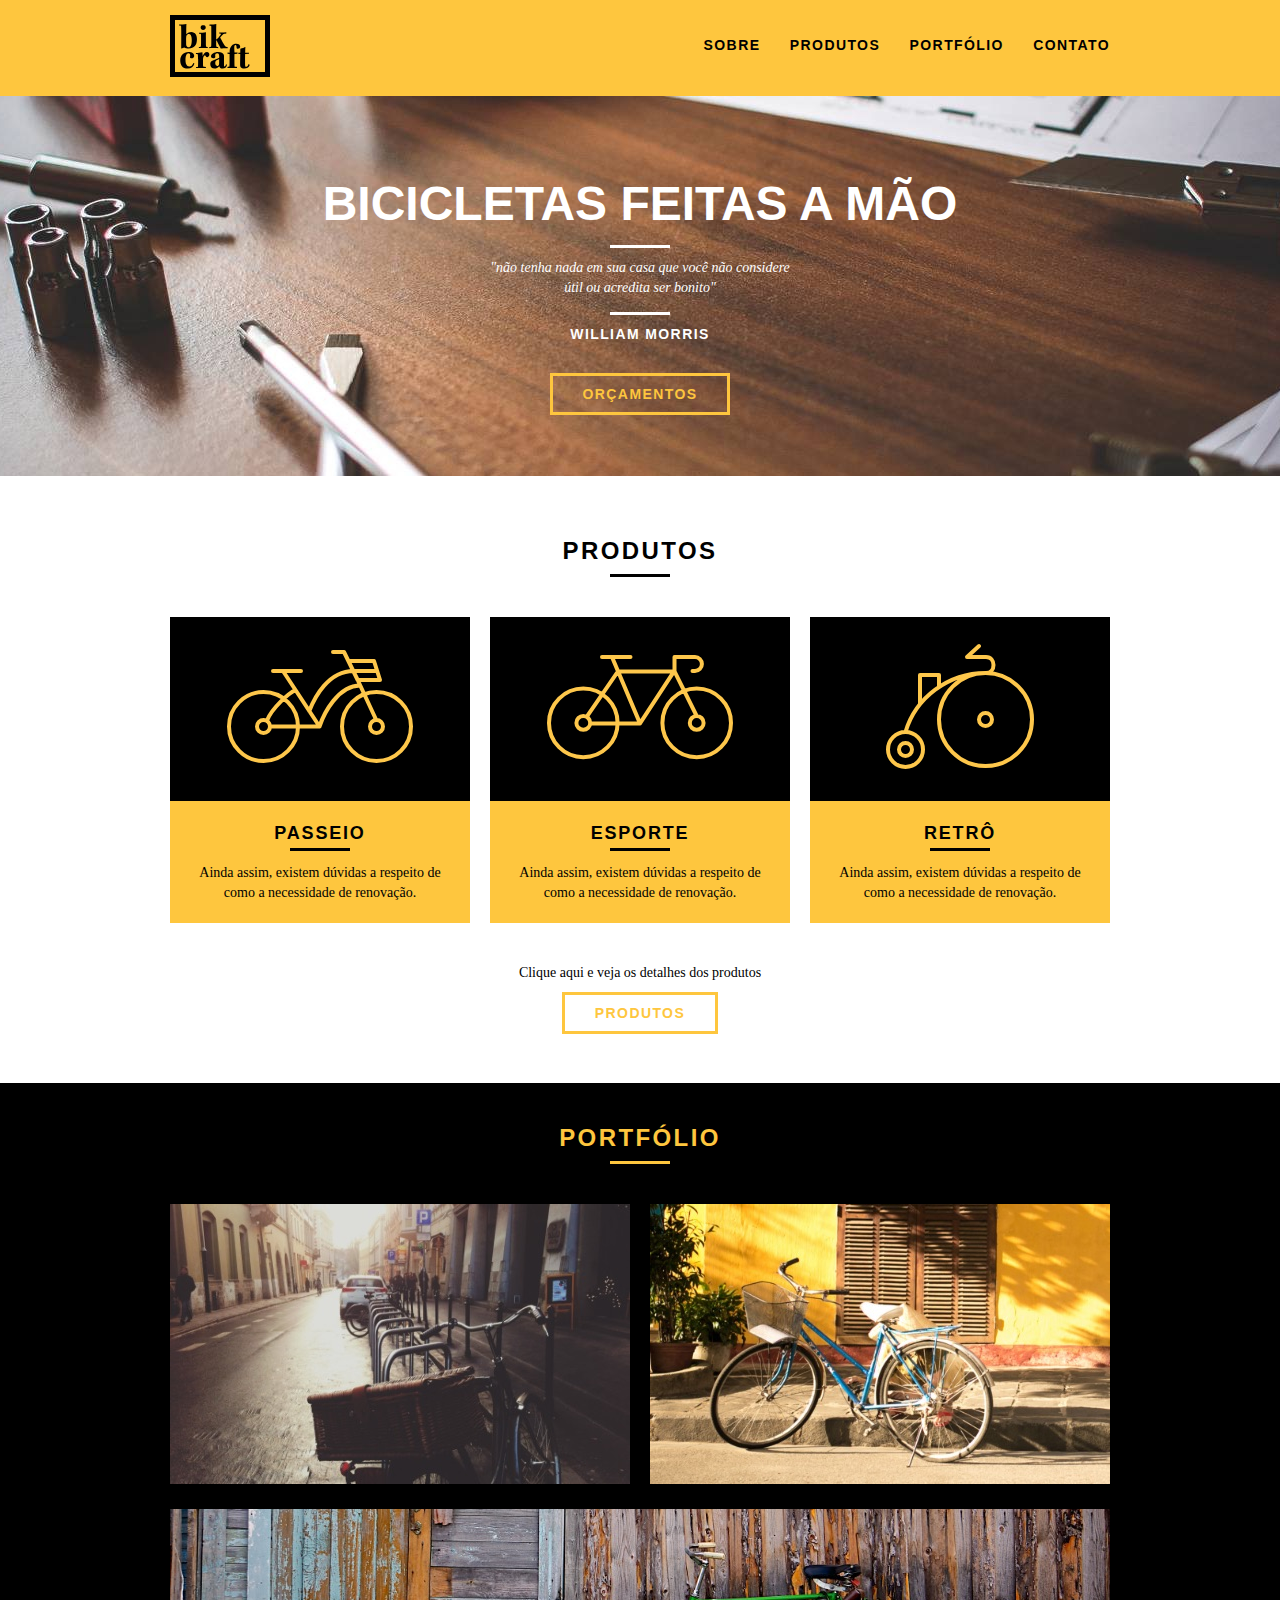
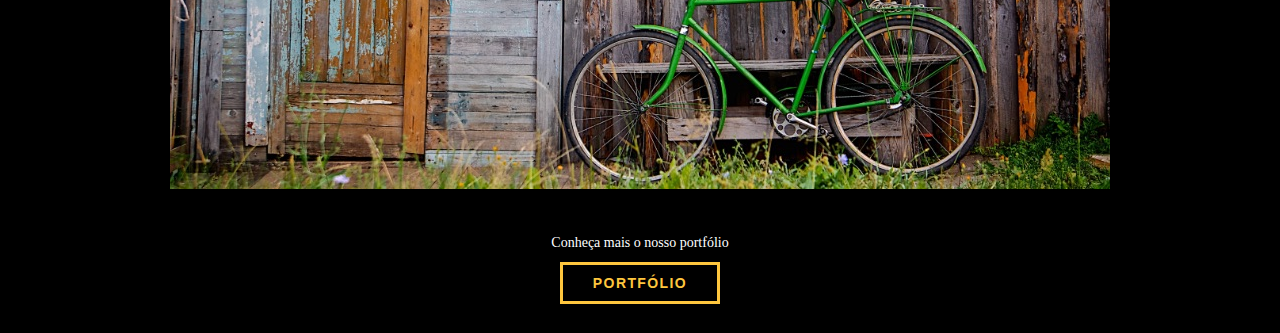
==== index.html @ cad34dfb "[NEW] home section portfolio" ====
<!DOCTYPE html>
<html lang="pt-br">

<head>
    <meta charset="utf-8">
    <title>Bikcraft</title>
    <link rel="stylesheet" href="css/normalize.css">
    <link rel="stylesheet" href="css/reset.css">
    <link rel="stylesheet" href="css/grid.css">
    <link rel="stylesheet" href="css/style.css">
</head>

<body>
    <header class="header">
        <div class="container">
            <a href="index.html" class="grid-4">
                <img src="img/bikcraft.svg" alt="Bikcraft">
            </a>
            <nav class="header_menu grid-12">
                <ul>
                    <li><a href="sobre.html">Sobre</a></li>
                    <li><a href="produtos.html">Produtos</a></li>
                    <li><a href="portfolio.html">Portfólio</a></li>
                    <li><a href="contato.html">Contato</a></li>
                </ul>
            </nav>
        </div>
    </header>

    <section class="introducao">
        <div class="container">
            <h1>Bicicletas Feitas a Mão</h1>
            <blockquote class="quote-externo">
                <p>"não tenha nada em sua casa que você não considere útil ou acredita ser bonito"</p>
                <cite>WILLIAM MORRIS</cite>
            </blockquote>
            <a href="produtos.html" class="btn">Orçamentos</a>
        </div>
    </section>

    <section class="produtos container">
        <h2 class="subtitulo">Produtos</h2>
        <ul class="produtos_lista">

            <li class="grid-1-3">
                <div class="produtos_icone">
                    <img src="img/produtos/passeio.svg" alt="Bikcraft Passeio">
                </div>
                <h3>Passeio</h3>
                <p>Ainda assim, existem dúvidas a respeito de como a necessidade de renovação.</p>
            </li>

            <li class="grid-1-3">
                <div class="produtos_icone">
                    <img src="img/produtos/esporte.svg" alt="Bikcraft Passeio">
                </div>
                <h3>Esporte</h3>
                <p>Ainda assim, existem dúvidas a respeito de como a necessidade de renovação.</p>
            </li>

            <li class="grid-1-3">
                <div class="produtos_icone">
                    <img src="img/produtos/retro.svg" alt="Bikcraft Passeio">
                </div>
                <h3>Retrô</h3>
                <p>Ainda assim, existem dúvidas a respeito de como a necessidade de renovação.</p>
            </li>

        </ul>
        <div class="call">
            <p>Clique aqui e veja os detalhes dos produtos</p>
            <a href="produtos.html" class="btn btn-preto">Produtos</a>
        </div>
    </section>

    <section class="portfolio">
        <div class="container">
            <h2 class="subtitulo">Portfólio</h2>
            <ul class="portfolio_lista">
                <li class="grid-8">
                    <img src="img/portfolio/retro.jpg" alt="Bicicleta Retro">
                </li>
                <li class="grid-8">
                    <img src="img/portfolio/passeio.jpg" alt="Bicicleta Passeio">
                </li>
                <li class="grid-16">
                    <img src="img/portfolio/esporte.jpg" alt="Bicicleta Esporte">
                </li>
            </ul>
            <div class="call">
                <p>Conheça mais o nosso portfólio</p>
                <a href="produtos.html" class="btn">Portfólio</a>
            </div>
        </div>
    </section>
</body>

</html>
---- css/grid.css ----
*,
*:before,
*:after {
    -webkit-box-sizing: border-box;
    -moz-box-sizing: border-box;
    box-sizing: border-box;
}

.container {
    width: 960px;
    margin: 0 auto;
    padding: 0px;
    position: relative;
}

.container:after,
.container:before {
    content: " ";
    display: table;
}

.container:after {
    clear: both;
}

.grid-1,
.grid-2,
.grid-3,
.grid-4,
.grid-5,
.grid-6,
.grid-7,
.grid-8,
.grid-9,
.grid-10,
.grid-11,
.grid-12,
.grid-13,
.grid-14,
.grid-15,
.grid-16,
.grid-1-3 {
    float: left;
    margin-left: 10px;
    margin-right: 10px;
}
.grid-1 {
    width: 40px;
}
.grid-2 {
    width: 100px;
}
.grid-3 {
    width: 160px;
}
.grid-4 {
    width: 220px;
}
.grid-5 {
    width: 280px;
}
.grid-6 {
    width: 340px;
}
.grid-7 {
    width: 400px;
}
.grid-8 {
    width: 460px;
}
.grid-9 {
    width: 520px;
}
.grid-10 {
    width: 580px;
}
.grid-11 {
    width: 640px;
}
.grid-12 {
    width: 700px;
}
.grid-13 {
    width: 760px;
}
.grid-14 {
    width: 820px;
}
.grid-15 {
    width: 880px;
}
.grid-16 {
    width: 940px;
}
.grid-1-3 {
    width: 300px;
}
---- css/style.css ----
/* Estilos Gerais */
body {
    font-family: Arial, Helvetica, sans-serif;
}

p {
    font-family: Georgia, "Times New Roman", Times, serif;
    font-size: 14px;
    line-height: 20px;
}
.btn {
    border: 3px solid #fec63e;
    padding: 10px 30px;
    color: #fec63e;
    font-size: 14px;
    line-height: 20px;
    text-transform: uppercase;
    font-weight: bold;
    letter-spacing: 0.1em;
}
.btn:hover {
    color: #ffffff;
    border-color: #ffffff;
}
.btn.btn-preto:hover {
    color: #000000;
    border-color: #000000;
}
.subtitulo {
    font-size: 24px;
    line-height: 30px;
    font-weight: bold;
    letter-spacing: 0.1em;
    color: #000000;
    text-transform: uppercase;
    text-align: center;
    margin-bottom: 40px;
}

.subtitulo::after {
    content: "";
    display: block;
    width: 60px;
    height: 3px;
    background: #000000;
    margin: 8px auto;
}
/* Header */
.header {
    position: fixed;
    top: 0;
    width: 100%;
    background: #fec63e;
    padding: 15px 0;
    z-index: 10;
}

.header_menu {
    text-align: right;
    margin-top: 20px;
}
.header_menu ul li {
    display: inline;
    margin-left: 25px;
}
.header_menu ul li a {
    color: #000000;
    font-weight: bold;
    text-transform: uppercase;
    letter-spacing: 0.1em;
    font-size: 14px;
    line-height: 20px;
    padding: 10px 0;
}

.header_menu ul li a:hover {
    color: #ffffff;
}
/* Introdução */
.introducao {
    width: 100%;
    height: 380px;
    background: url("../img/bg.jpg") no-repeat center;
    background-size: cover;
    margin-top: 96px;
    text-align: center;
    padding-top: 80px;
}

.introducao h1 {
    font-size: 48px;
    color: #ffffff;
    font-weight: bold;
    text-transform: uppercase;
}

.quote-externo {
    max-width: 320px;
    margin: 0 auto;
    margin-bottom: 40px;
    color: #ffffff;
}

.quote-externo p {
    font-style: italic;
}
.quote-externo p::before,
.quote-externo p::after {
    content: "";
    display: block;
    width: 60px;
    height: 3px;
    background: #ffffff;
    margin: 14px auto 10px auto;
}
.quote-externo cite {
    font-style: normal;
    font-weight: bold;
    font-size: 14px;
    letter-spacing: 0.1em;
}

/* Produtos */
.produtos {
    padding: 60px 0;
}

.produtos_lista li {
    background: #fec63e;
    text-align: center;
}
.produtos_lista li h3 {
    font-weight: bold;
    font-size: 18px;
    line-height: 25px;
    text-transform: uppercase;
    letter-spacing: 0.1em;
    margin-top: 20px;
}
.produtos_lista li h3::after {
    content: "";
    display: block;
    width: 60px;
    height: 3px;
    background: #000000;
    margin: 2px auto;
}

.produtos_lista li p {
    padding: 10px 20px 20px 20px;
}
.produtos_icone {
    background-color: #000000;
    padding: 20px;
    text-align: center;
}

.call {
    text-align: center;
    padding-top: 40px;
    clear: both;
}

.call p {
    margin-bottom: 20px;
}

/* Portfólio */

.portfolio {
    width: 100%;
    background-color: #000000;
    padding: 40px 0;
}

.portfolio .subtitulo {
    color: #fec63e;
}
.portfolio .subtitulo::after {
    background-color: #fec63e;
}

.portfolio_lista li:last-child {
    margin-top: 20px;
}
.portfolio .call p {
    color: #ffffff;
}
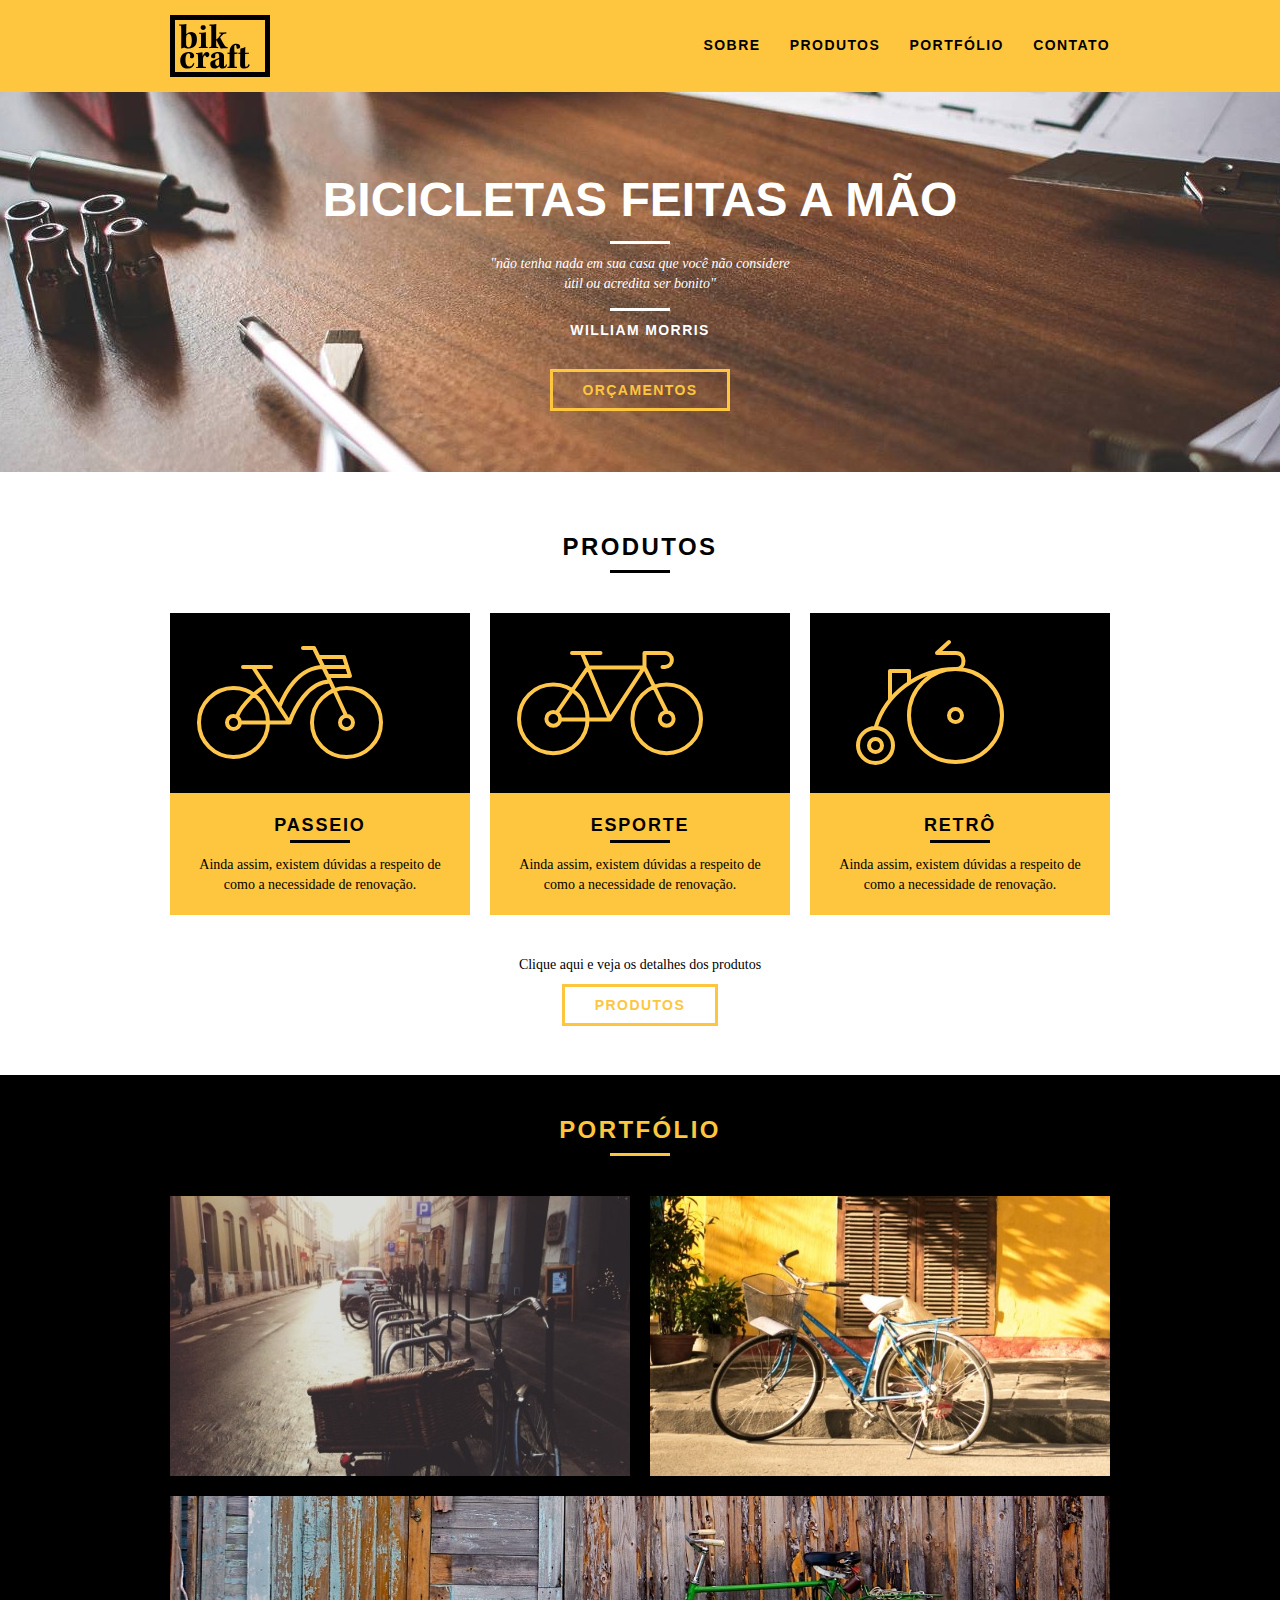
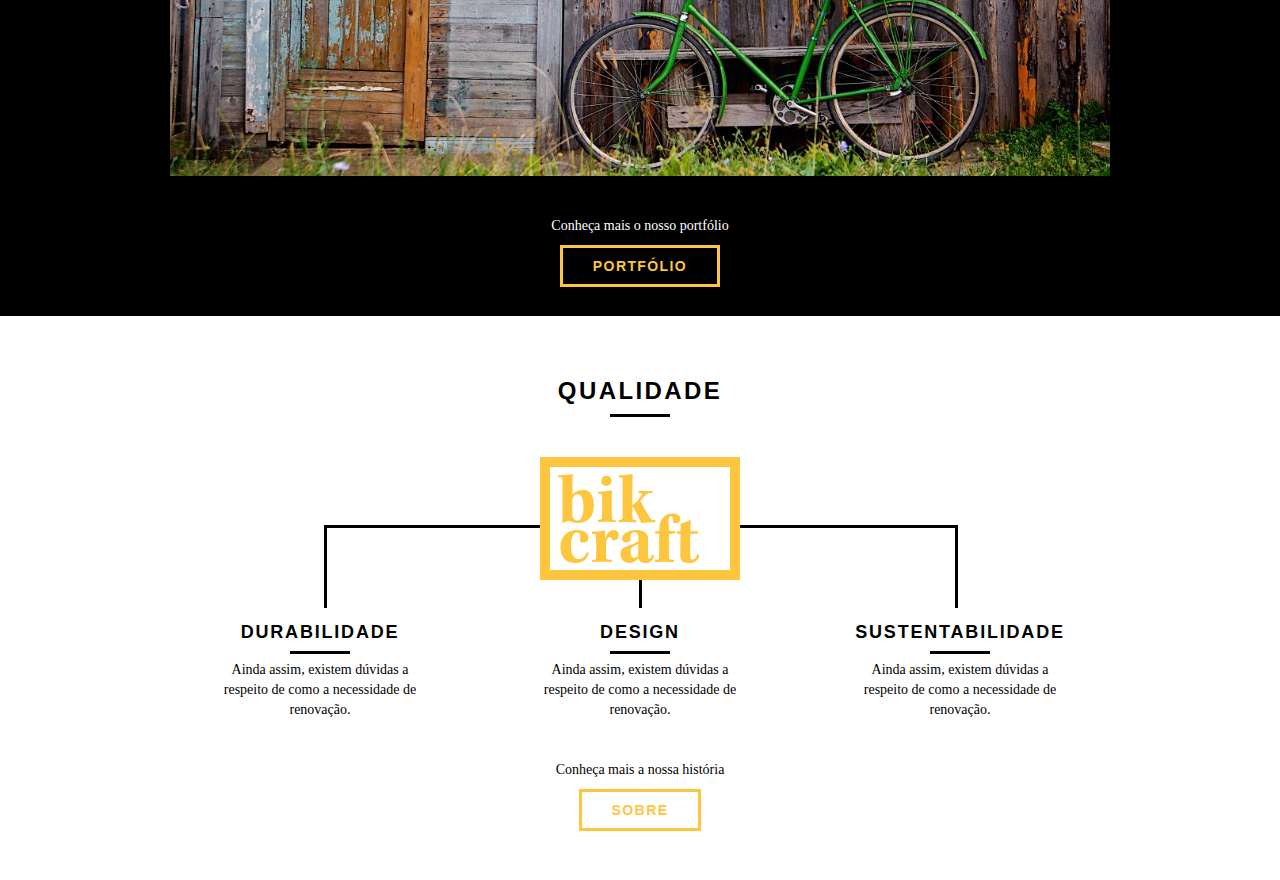
==== commit 3521fb1a: "[NEW] home section qualidade" ====
--- a/index.html
+++ b/index.html
@@ -93,6 +93,29 @@
             </div>
         </div>
     </section>
+
+    <section class="qualidade container">
+        <h2 class="subtitulo">Qualidade</h2>
+        <img src="img/bikcraft-qualidade.svg" alt="Bikcraft">
+        <ul class="qualidade_lista">
+            <li class="grid-1-3">
+                <h3>Durabilidade</h3>
+                <p>Ainda assim, existem dúvidas a respeito de como a necessidade de renovação.</p>
+            </li>
+            <li class="grid-1-3">
+                <h3>Design</h3>
+                <p>Ainda assim, existem dúvidas a respeito de como a necessidade de renovação.</p>
+            </li>
+            <li class="grid-1-3">
+                <h3>Sustentabilidade</h3>
+                <p>Ainda assim, existem dúvidas a respeito de como a necessidade de renovação.</p>
+            </li>
+        </ul>
+        <div class="call">
+            <p>Conheça mais a nossa história</p>
+            <a href="sobre.html" class="btn btn-preto">Sobre</a>
+        </div>
+    </section>
 </body>
 
 </html>--- a/css/style.css
+++ b/css/style.css
@@ -44,6 +44,10 @@
     height: 3px;
     background: #000000;
     margin: 8px auto;
+}
+
+img {
+    display: block;
 }
 /* Header */
 .header {
@@ -82,7 +86,7 @@
     height: 380px;
     background: url("../img/bg.jpg") no-repeat center;
     background-size: cover;
-    margin-top: 96px;
+    margin-top: 92px;
     text-align: center;
     padding-top: 80px;
 }
@@ -186,3 +190,48 @@
 .portfolio .call p {
     color: #ffffff;
 }
+
+.qualidade {
+    padding: 60px 0;
+}
+
+.qualidade::after {
+    content: "";
+    width: 634px;
+    height: 83px;
+    display: block;
+    background: url(../img/linhas.svg) no-repeat center;
+    position: absolute;
+    top: 209px;
+    right: 162px;
+    z-index: -1;
+}
+
+.qualidade img {
+    margin: 0 auto;
+}
+.qualidade_lista {
+    padding-top: 20px;
+}
+
+.qualidade_lista li {
+    text-align: center;
+    padding: 0 40px;
+}
+
+.qualidade_lista li h3 {
+    font-weight: bold;
+    font-size: 18px;
+    line-height: 25px;
+    text-transform: uppercase;
+    letter-spacing: 0.1em;
+    margin-top: 20px;
+}
+.qualidade_lista li h3::after {
+    content: "";
+    display: block;
+    width: 60px;
+    height: 3px;
+    background: #000000;
+    margin: 6px auto;
+}
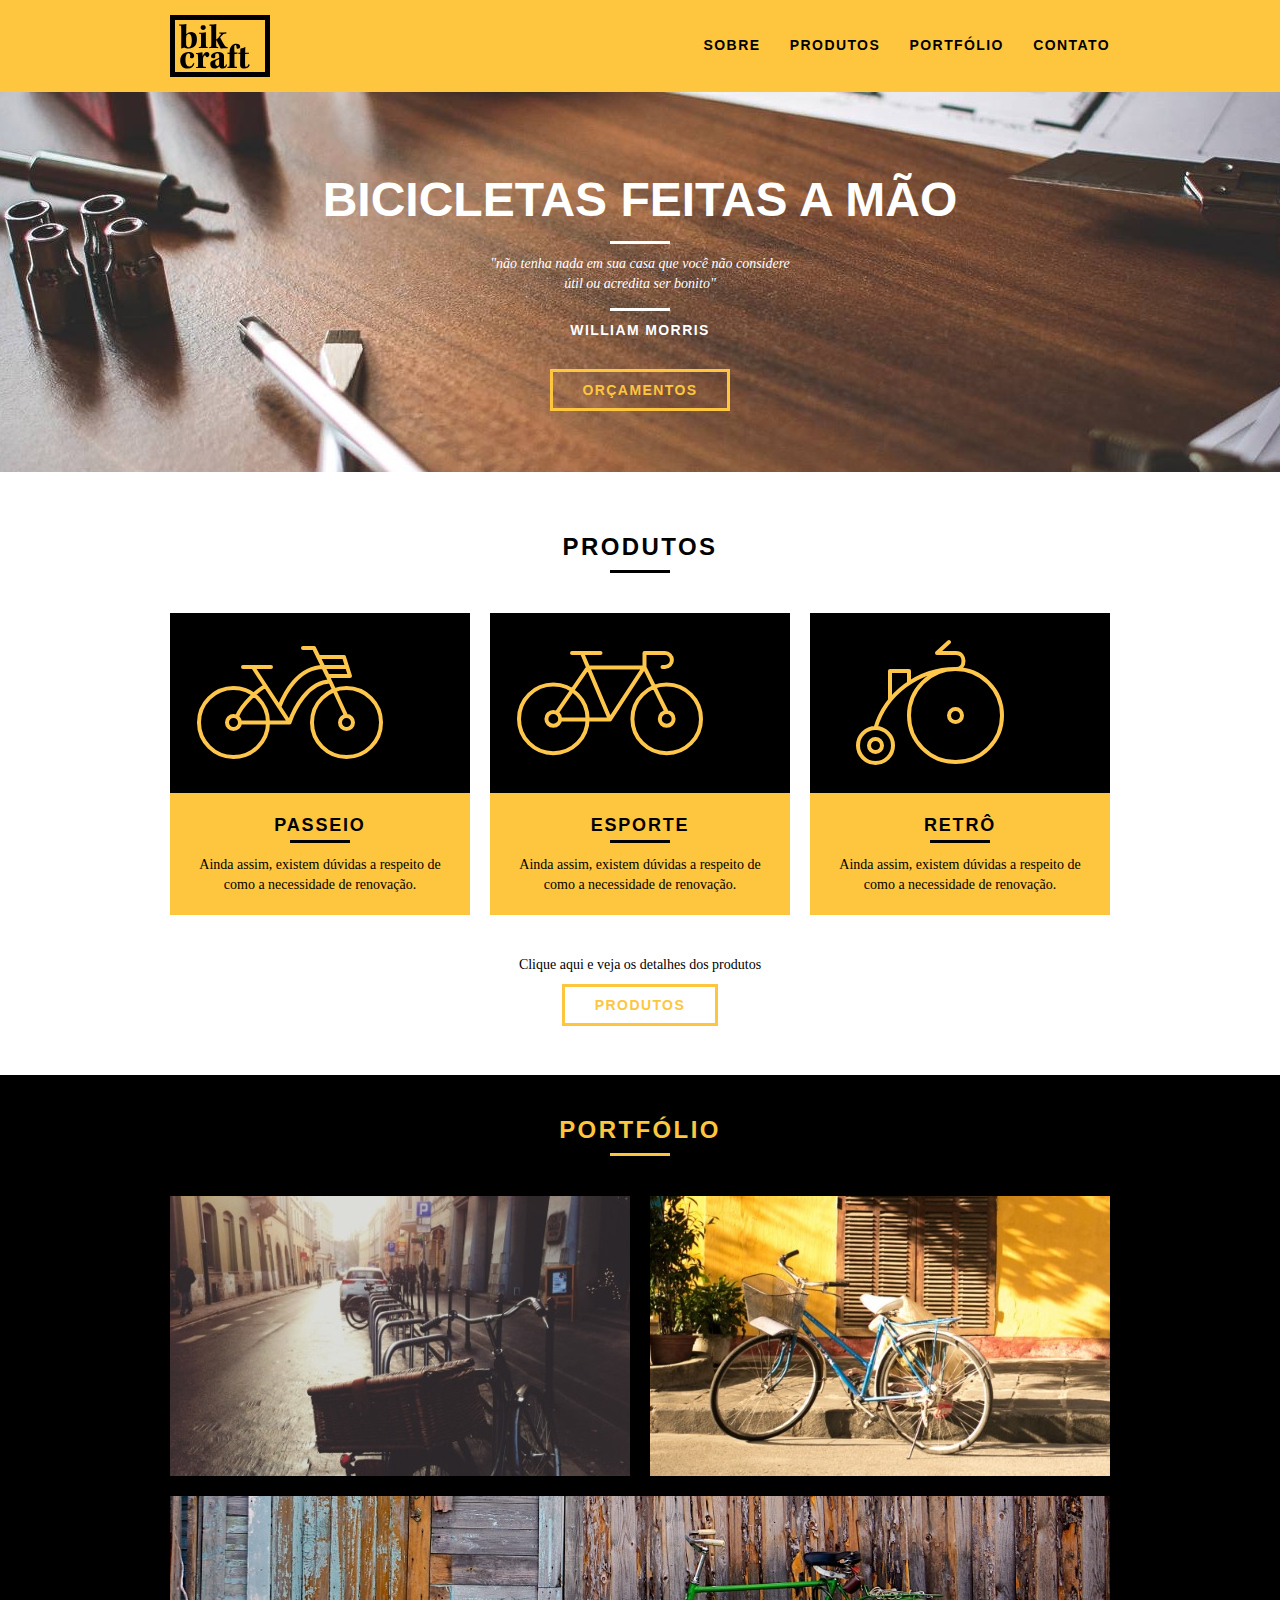
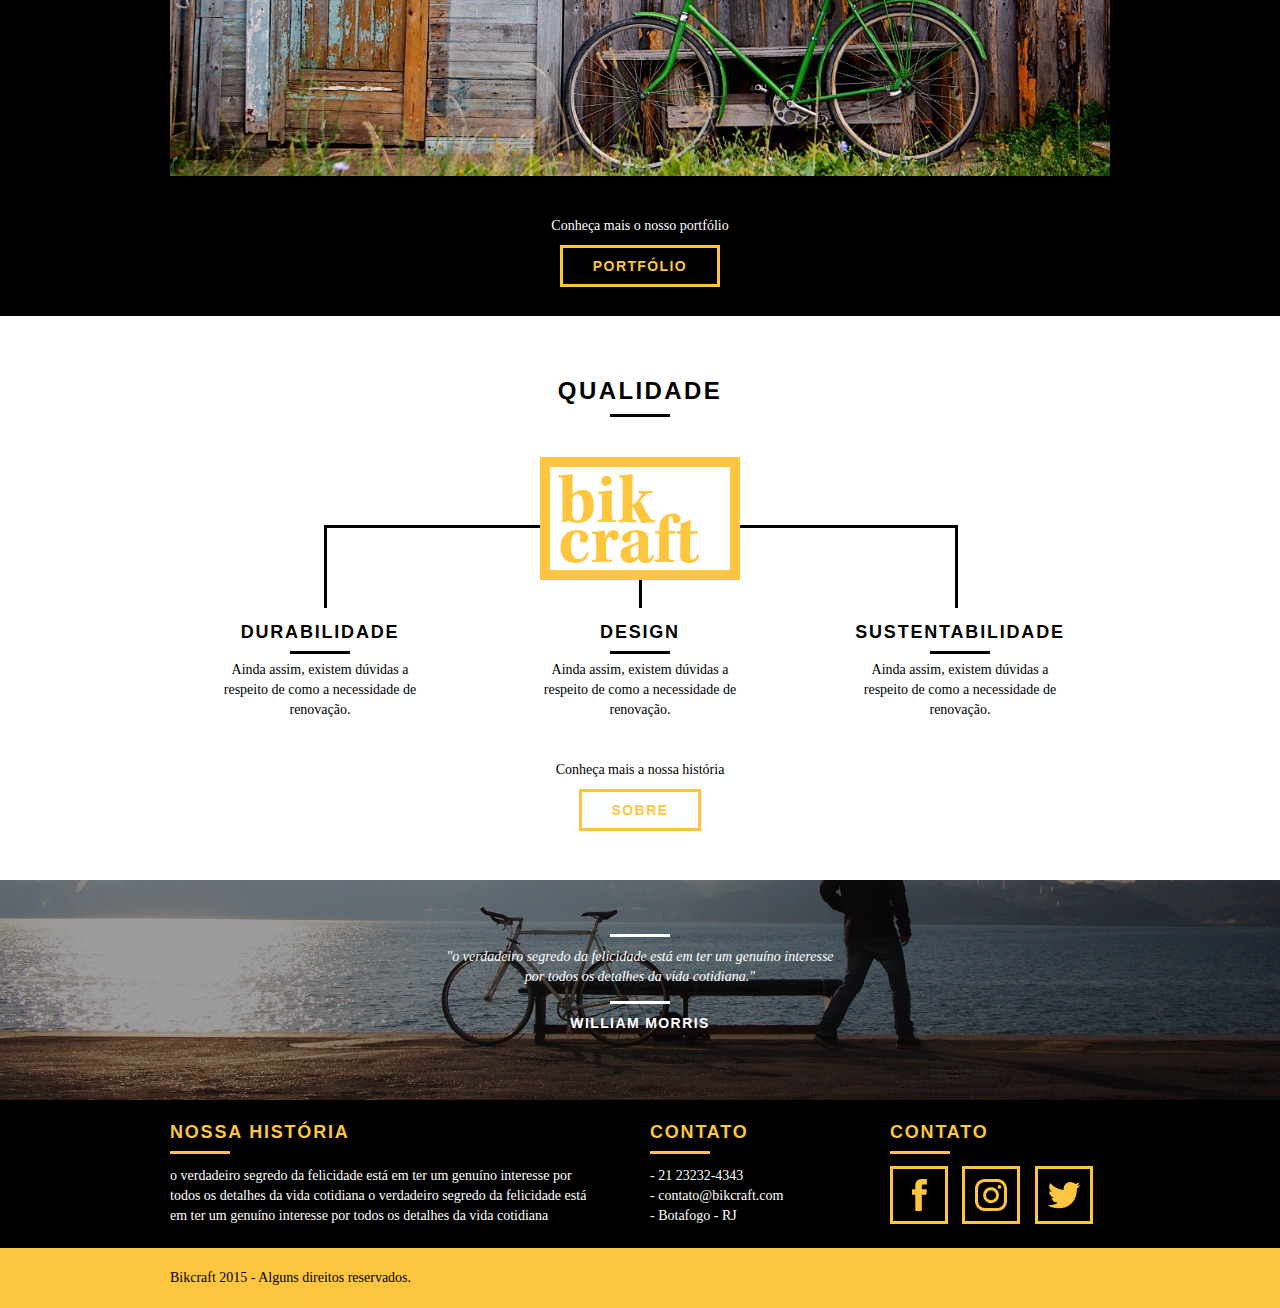
==== commit 5bca20d5: "[NEW] home completa" ====
--- a/index.html
+++ b/index.html
@@ -116,6 +116,54 @@
             <a href="sobre.html" class="btn btn-preto">Sobre</a>
         </div>
     </section>
+
+    <section class="quebra">
+        <blockquote class="quote-externo container">
+            <p>"o verdadeiro segredo da felicidade está em ter um genuíno interesse por todos os detalhes da vida
+                cotidiana."</p>
+            <cite>WILLIAM MORRIS</cite>
+        </blockquote>
+
+    </section>
+    <footer>
+        <div class="footer">
+            <div class="container">
+                <div class="grid-8 footer_historia">
+                    <h3>Nossa História</h3>
+                    <p>o verdadeiro segredo da felicidade está em ter um genuíno interesse por todos os detalhes da vida
+                        cotidiana o verdadeiro segredo da felicidade está em ter um genuíno interesse por todos os
+                        detalhes da vida
+                        cotidiana</p>
+                </div>
+                <div class="grid-4 footer_contato">
+                    <h3>Contato</h3>
+                    <ul>
+                        <li>- 21 23232-4343</li>
+                        <li>- contato@bikcraft.com</li>
+                        <li>- Botafogo - RJ</li>
+                    </ul>
+                </div>
+                <div class="grid-4 footer_redes">
+                    <h3>Contato</h3>
+                    <ul>
+                        <li><a href="http://facebook.com" target="_blank"><img src="img/redes-sociais/facebook.svg"
+                                    alt="Facebook"></a></li>
+                        <li><a href="http://instagram.com" target="_blank"><img src="img/redes-sociais/instagram.svg"
+                                    alt="Instagram"></a></li>
+                        <li><a href="http://twitter.com" target="_blank"><img src="img/redes-sociais/twitter.svg"
+                                    alt="Twitter"></a></li>
+                    </ul>
+                </div>
+            </div>
+        </div>
+
+        <div class="copy">
+            <div class="container">
+                <p class="grid-16">Bikcraft 2015 - Alguns direitos reservados.</p>
+            </div>
+
+        </div>
+    </footer>
 </body>
 
 </html>--- a/css/style.css
+++ b/css/style.css
@@ -235,3 +235,71 @@
     background: #000000;
     margin: 6px auto;
 }
+
+.quebra {
+    width: 100%;
+    height: 220px;
+    background: url(../img/bg-footer.jpg);
+    background-size: cover;
+    text-align: center;
+    padding-top: 40px;
+}
+.quebra .quote-externo {
+    max-width: 400px;
+}
+
+.footer {
+    width: 100%;
+    background-color: #000000;
+    color: #ffffff;
+    padding: 20px 0;
+}
+
+.footer h3 {
+    font-size: 18px;
+    line-height: 25px;
+    color: #fec63e;
+    text-transform: uppercase;
+    letter-spacing: 0.1em;
+    font-weight: bold;
+}
+
+.footer h3::after {
+    content: "";
+    display: block;
+    width: 60px;
+    height: 3px;
+    background-color: #fec63e;
+    margin: 6px 0 12px 0;
+}
+
+.footer_historia {
+    padding-right: 40px;
+}
+
+.footer_contato ul li {
+    font-size: 14px;
+    line-height: 20px;
+    font-family: Georgia, "Times New Roman", Times, serif;
+}
+
+.footer_redes ul li {
+    display: inline-block;
+    margin-right: 10px;
+}
+
+.footer_redes ul li a {
+    border: 3px solid #fec63e;
+    display: block;
+    padding: 10px;
+}
+
+.footer_redes ul li a:hover {
+    border: 3px solid #ffffff;
+}
+
+.copy {
+    width: 100%;
+    background-color: #fec63e;
+    padding: 20px 0;
+}
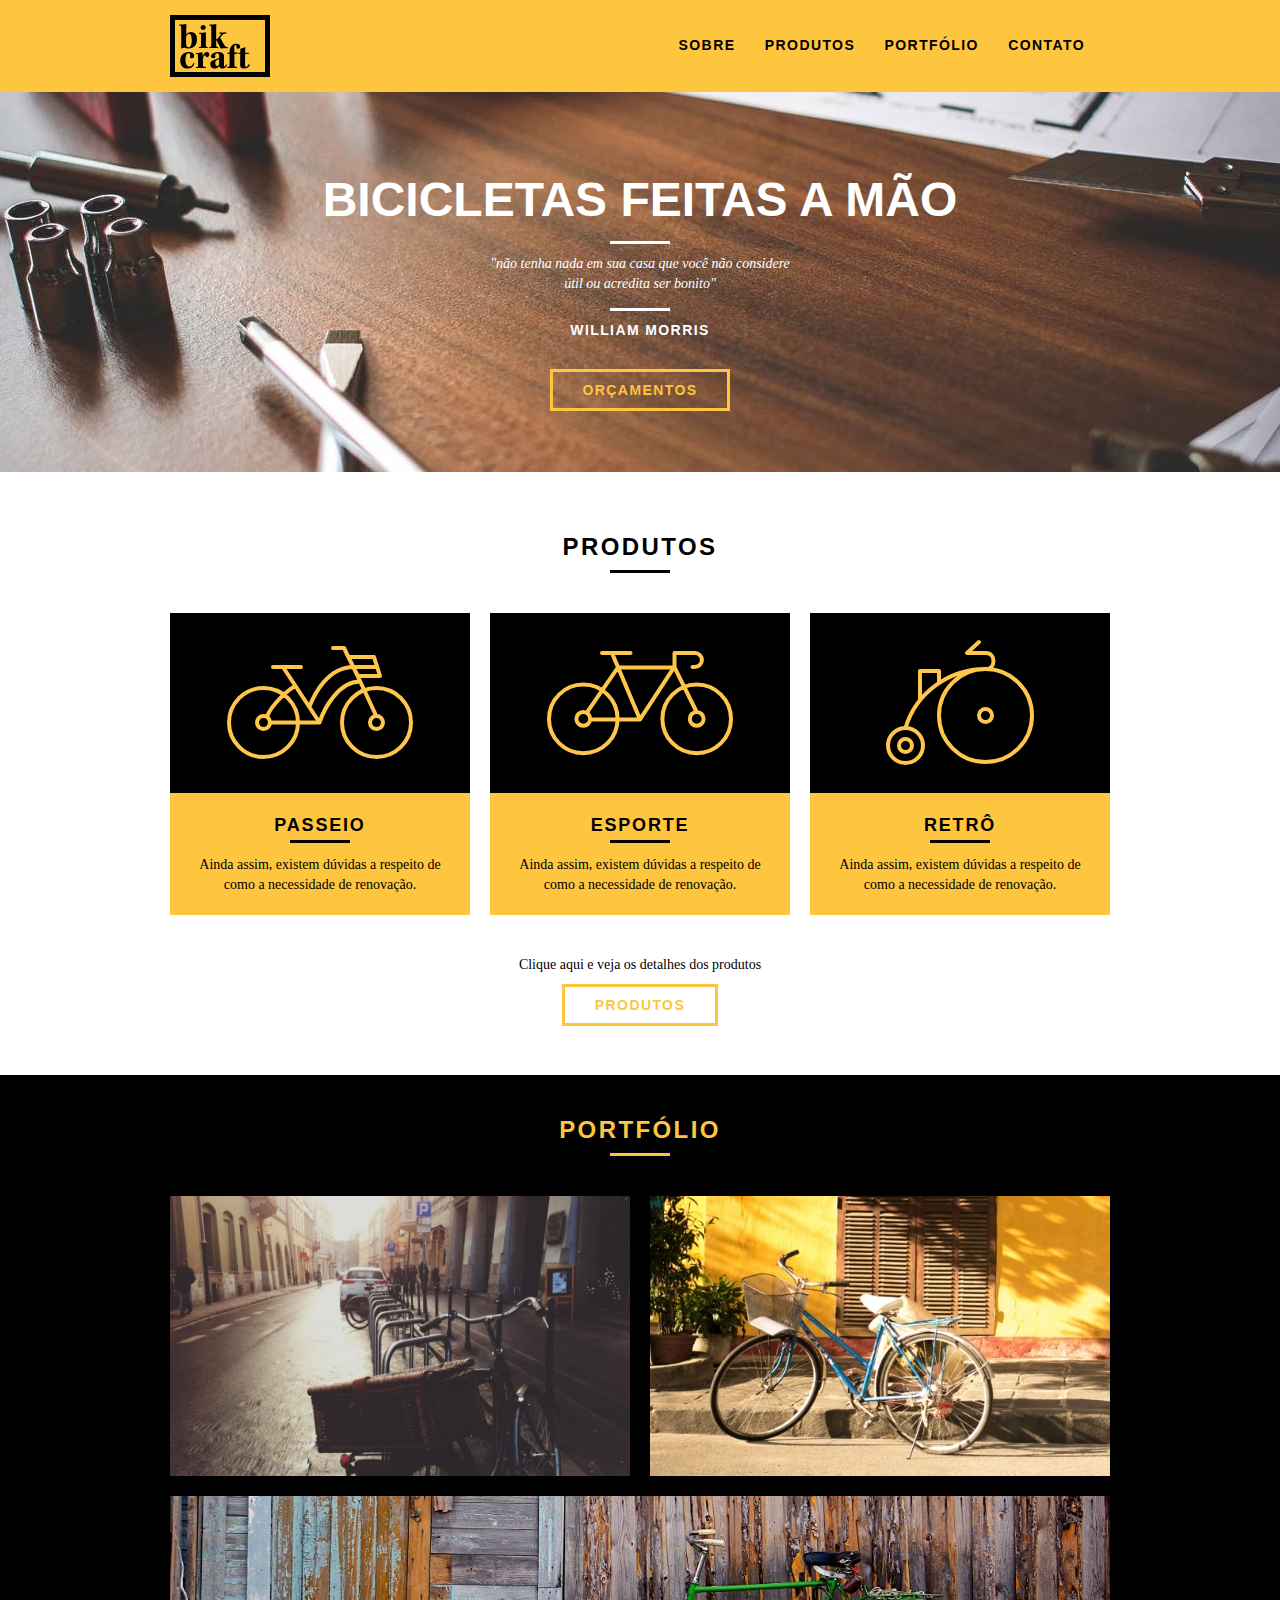
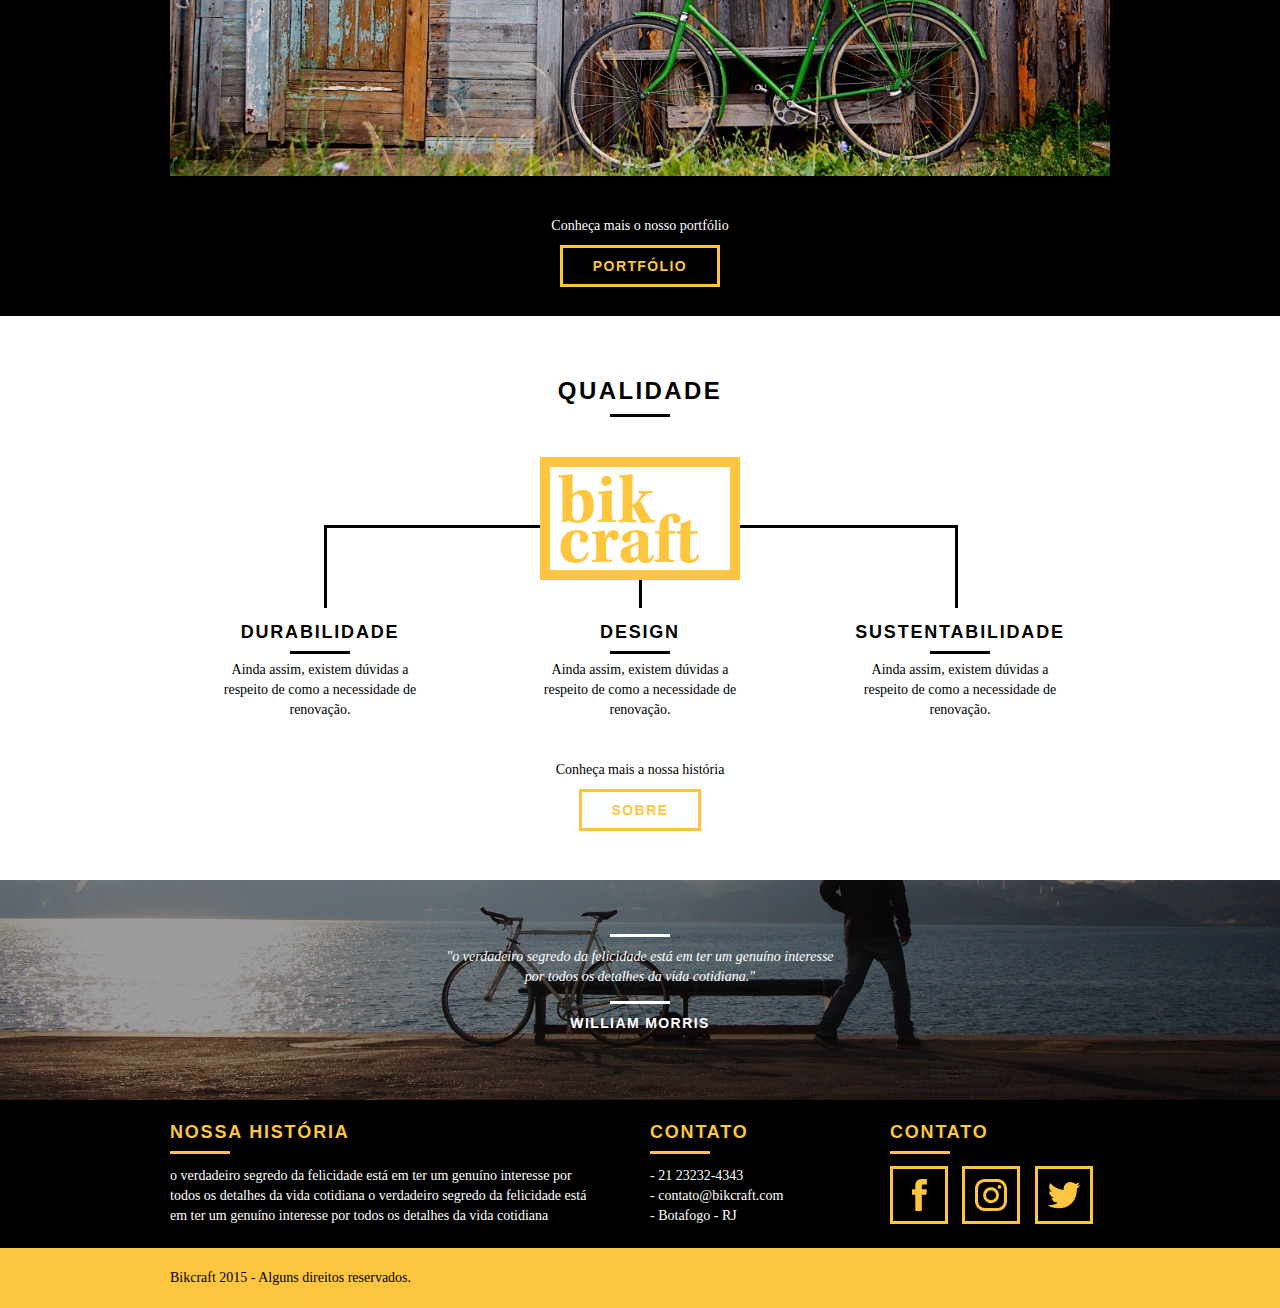
==== commit 1d1a6d0f: "[NEW] Site responsivo" ====
--- a/index.html
+++ b/index.html
@@ -8,6 +8,7 @@
     <link rel="stylesheet" href="css/reset.css">
     <link rel="stylesheet" href="css/grid.css">
     <link rel="stylesheet" href="css/style.css">
+    <link rel="stylesheet" href="css/responsivo.css">
 </head>
 
 <body>
--- a/css/grid.css
+++ b/css/grid.css
@@ -95,3 +95,87 @@
 .grid-1-3 {
     width: 300px;
 }
+
+@media only screen and (min-width: 788px) and (max-width: 979px) {
+    .container {
+        width: 768px;
+    }
+    .grid-1 {
+        width: 28px;
+    }
+    .grid-2 {
+        width: 76px;
+    }
+    .grid-3 {
+        width: 124px;
+    }
+    .grid-4 {
+        width: 172px;
+    }
+    .grid-5 {
+        width: 220px;
+    }
+    .grid-6 {
+        width: 268px;
+    }
+    .grid-7 {
+        width: 316px;
+    }
+    .grid-8 {
+        width: 364px;
+    }
+    .grid-9 {
+        width: 412px;
+    }
+    .grid-10 {
+        width: 460px;
+    }
+    .grid-11 {
+        width: 508px;
+    }
+    .grid-12 {
+        width: 556px;
+    }
+    .grid-13 {
+        width: 604px;
+    }
+    .grid-14 {
+        width: 652px;
+    }
+    .grid-15 {
+        width: 700px;
+    }
+    .grid-16 {
+        width: 748px;
+    }
+    .grid-1-3 {
+        width: 236px;
+    }
+}
+
+@media only screen and (max-width: 787px) {
+    .container {
+        width: 300px;
+    }
+    .grid-1,
+    .grid-2,
+    .grid-3,
+    .grid-4,
+    .grid-5,
+    .grid-6,
+    .grid-7,
+    .grid-8,
+    .grid-9,
+    .grid-10,
+    .grid-11,
+    .grid-12,
+    .grid-13,
+    .grid-14,
+    .grid-15,
+    .grid-16,
+    .grid-1-3 {
+        width: 300px;
+        margin: 0 0 20px 0;
+        float: none;
+    }
+}
--- a/css/style.css
+++ b/css/style.css
@@ -46,8 +46,28 @@
     margin: 8px auto;
 }
 
+.subtitulo-interno {
+    font-size: 24px;
+    line-height: 30px;
+    font-weight: bold;
+    letter-spacing: 0.1em;
+    color: #000000;
+    text-transform: uppercase;
+    margin-bottom: 20px;
+}
+
+.subtitulo-interno::after {
+    content: "";
+    display: block;
+    width: 60px;
+    height: 3px;
+    background: #000000;
+    margin: 8px 0;
+}
+
 img {
     display: block;
+    max-width: 100%;
 }
 /* Header */
 .header {
@@ -61,11 +81,10 @@
 
 .header_menu {
     text-align: right;
-    margin-top: 20px;
 }
 .header_menu ul li {
-    display: inline;
-    margin-left: 25px;
+    display: inline-block;
+    margin: 20px 25px 0 0;
 }
 .header_menu ul li a {
     color: #000000;
@@ -80,6 +99,11 @@
 .header_menu ul li a:hover {
     color: #ffffff;
 }
+
+.header_menu ul li a.menu-ativo {
+    color: #ffffff;
+}
+
 /* Introdução */
 .introducao {
     width: 100%;
@@ -124,6 +148,29 @@
     letter-spacing: 0.1em;
 }
 
+.introducao-interna {
+    width: 100%;
+    margin-top: 92px;
+    height: 160px;
+    color: #ffffff;
+    text-align: center;
+    padding-top: 30px;
+}
+
+.introducao-interna h1 {
+    font-size: 36px;
+    font-weight: bold;
+    text-transform: uppercase;
+}
+
+.introducao-interna h1::after {
+    content: "";
+    display: block;
+    width: 60px;
+    height: 3px;
+    background-color: #ffffff;
+    margin: 6px auto 10px auto;
+}
 /* Produtos */
 .produtos {
     padding: 60px 0;
@@ -133,6 +180,11 @@
     background: #fec63e;
     text-align: center;
 }
+
+.produtos_lista li img {
+    margin: 0 auto;
+}
+
 .produtos_lista li h3 {
     font-weight: bold;
     font-size: 18px;
@@ -212,6 +264,7 @@
 }
 .qualidade_lista {
     padding-top: 20px;
+    overflow: auto;
 }
 
 .qualidade_lista li {
--- a/css/responsivo.css
+++ b/css/responsivo.css
@@ -0,0 +1,132 @@
+/*Estilo para tablets*/
+@media only screen and (min-width: 788px) and (max-width: 979px) {
+    .qualidade::after {
+        right: 66px;
+    }
+    .qualidade_lista li {
+        padding: 0 10px;
+    }
+
+    .footer_redes ul li a {
+        border: 3px solid #fec63e;
+        display: block;
+        padding: 6px;
+    }
+    .footer_redes ul li a img {
+        width: 26px;
+        height: 26px;
+    }
+
+    .produto-item h2 {
+        top: -150px;
+        margin-bottom: -56px;
+    }
+    .produto-icone {
+        padding: 41px 0;
+    }
+
+    .produto-info p {
+        font-size: 14px;
+        line-height: 20px;
+        padding: 20px 30px;
+        height: 122px;
+    }
+    .produto-info ul li {
+        width: 181px;
+    }
+}
+
+/*Estilo para smartphone*/
+@media only screen and (max-width: 787px) {
+    /*Header*/
+    .header {
+        position: relative;
+        padding-bottom: 0px;
+    }
+    .header img {
+        margin: 0 auto 10px auto;
+    }
+    .header_menu {
+        text-align: center;
+    }
+    .header_menu ul li {
+        margin: 5px;
+    }
+    .header_menu ul li a {
+        border: 4px solid #000000;
+        width: 136px;
+        display: block;
+        float: left;
+    }
+    .header_menu ul li a:hover {
+        border-color: #ffffff;
+    }
+
+    /*Introducao*/
+    .introducao h1 {
+        font-size: 36px;
+    }
+    .introducao {
+        margin-top: 0px;
+        padding-top: 40px;
+        background: url("../img/bg-mobile.jpg") no-repeat center;
+        background-size: cover;
+    }
+
+    .introducao-interna {
+        margin-top: 0;
+    }
+
+    .call {
+        padding-top: 10px;
+    }
+    .qualidade::after {
+        display: none;
+    }
+    .header_menu ul li a.menu-ativo {
+        border-color: #ffffff;
+    }
+
+    .missao_sobre p {
+        font-size: 14px;
+        line-height: 20px;
+        padding-right: 0;
+    }
+
+    .missao_sobre ul li {
+        font-size: 14px;
+        padding-right: 0;
+    }
+    .produto-item h2 {
+        top: -100px;
+        margin-bottom: -68px;
+    }
+    .produto-icone {
+        padding: 41px 0;
+    }
+
+    .produto-info p {
+        font-size: 14px;
+        line-height: 20px;
+        height: auto;
+        padding: 20px 30px;
+    }
+    .produto-info ul li {
+        width: 149px;
+        font-size: 14px;
+        line-height: 20px;
+        padding-top: 14px;
+    }
+    .form {
+        padding: 0;
+    }
+
+    .orcamento-dados ul {
+        padding: 0;
+    }
+
+    .contato-form {
+        padding: 0;
+        margin-bottom: 40px;
+    }
+}
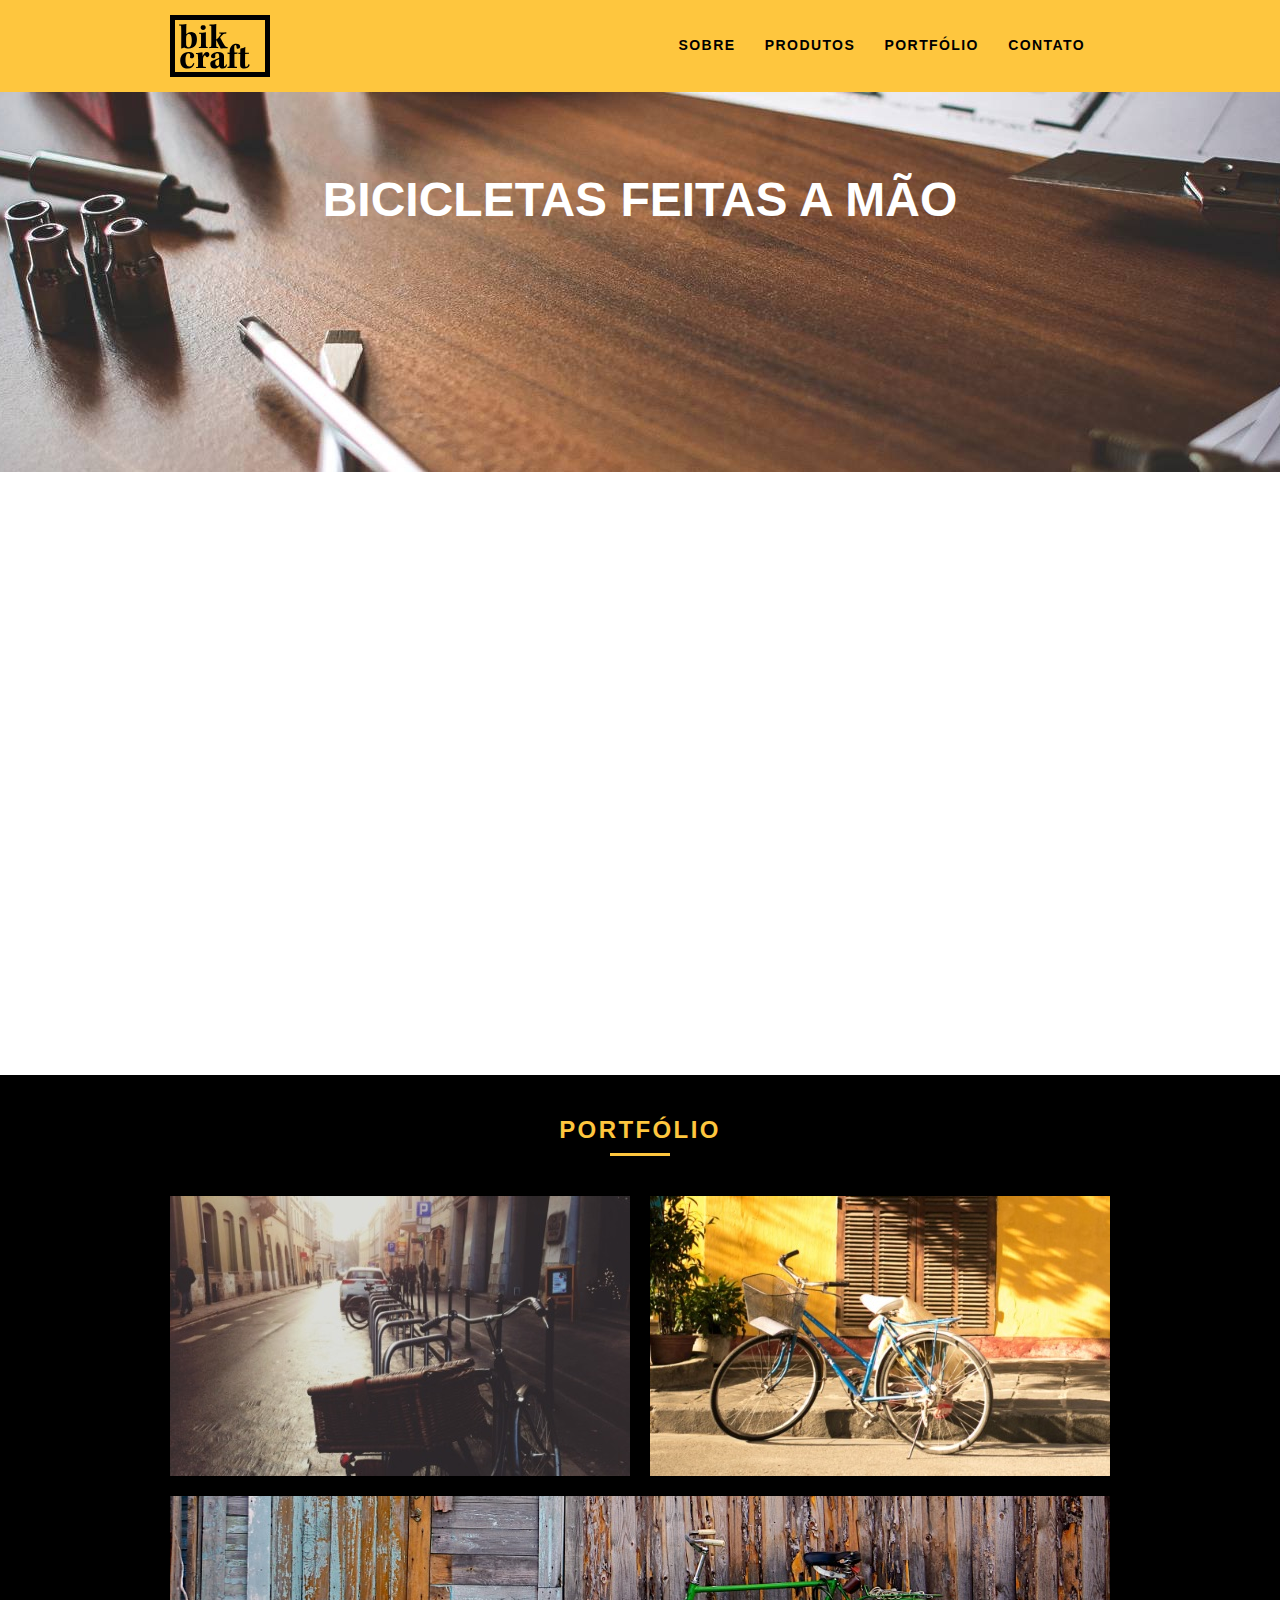
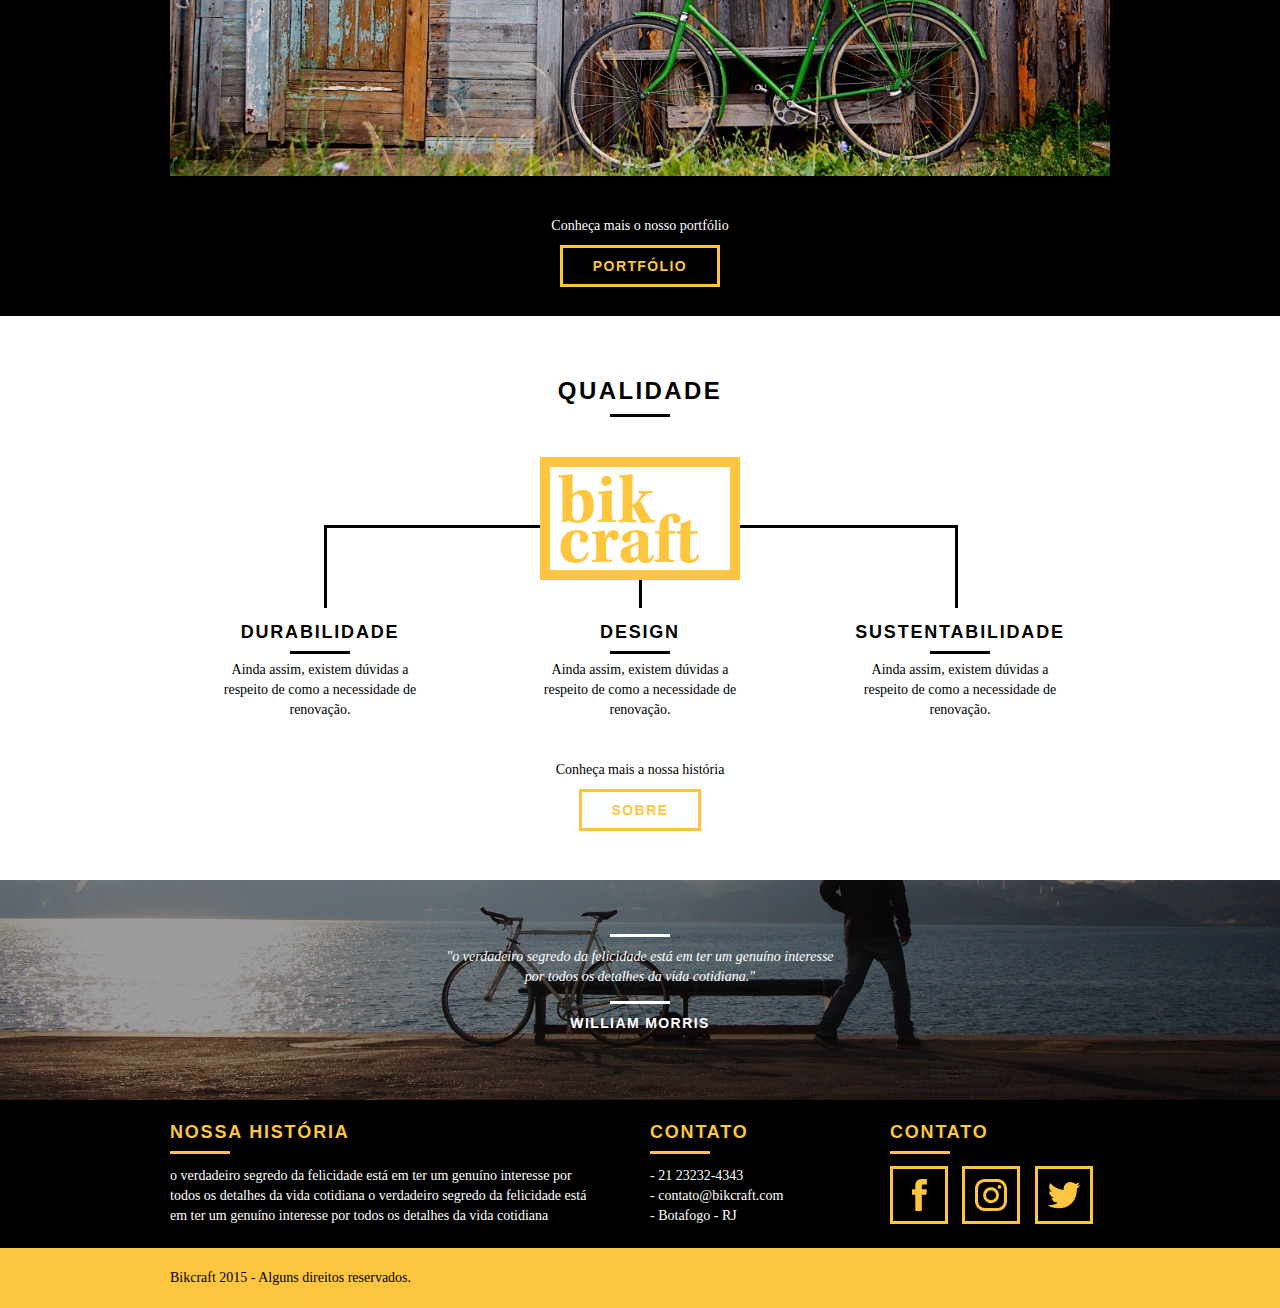
==== commit 89be7dc8: "[NEW] Animações" ====
--- a/index.html
+++ b/index.html
@@ -9,6 +9,7 @@
     <link rel="stylesheet" href="css/grid.css">
     <link rel="stylesheet" href="css/style.css">
     <link rel="stylesheet" href="css/responsivo.css">
+    <script>document.documentElement.classList.add('js');</script>
 </head>
 
 <body>
@@ -30,16 +31,16 @@
 
     <section class="introducao">
         <div class="container">
-            <h1>Bicicletas Feitas a Mão</h1>
-            <blockquote class="quote-externo">
+            <h1 data-anime="400" class="fadeInDown">Bicicletas Feitas a Mão</h1>
+            <blockquote data-anime="800" class="fadeInDown quote-externo">
                 <p>"não tenha nada em sua casa que você não considere útil ou acredita ser bonito"</p>
                 <cite>WILLIAM MORRIS</cite>
             </blockquote>
-            <a href="produtos.html" class="btn">Orçamentos</a>
+            <a data-anime="1200" href="produtos.html" class="btn">Orçamentos</a>
         </div>
     </section>
 
-    <section class="produtos container">
+    <section data-anime="1600" class="produtos container fadeInDown">
         <h2 class="subtitulo">Produtos</h2>
         <ul class="produtos_lista">
 
@@ -165,6 +166,8 @@
 
         </div>
     </footer>
+    <script src="js/simple-anime.js"></script>
+    <script src="js/script.js"></script>
 </body>
 
 </html>--- a/css/style.css
+++ b/css/style.css
@@ -356,3 +356,55 @@
     background-color: #fec63e;
     padding: 20px 0;
 }
+
+.js [data-slide] {
+    position: relative;
+}
+
+.js [data-slide] > * {
+    position: absolute;
+    top: 0;
+    opacity: 0;
+}
+
+.js [data-slide] > .active {
+    position: relative;
+    opacity: 1;
+    transition: opacity 500ms;
+}
+
+.js [data-slide-nav] {
+    display: block;
+    text-align: center;
+    margin-top: 20px;
+}
+
+.js [data-slide-nav] button {
+    display: inline-block;
+    width: 12px;
+    height: 12px;
+    margin: 4px;
+    border: none;
+    padding: 0;
+    border-radius: 6px;
+    text-indent: -99px;
+    overflow: hidden;
+    background-color: #1d1d1d;
+}
+.js [data-slide-nav] button.active {
+    background-color: #fec63e;
+}
+
+.js [data-anime] {
+    opacity: 0;
+}
+
+.js .fadeInDown {
+    transform: translate3d(0, -20px, 0);
+}
+
+.js .anime {
+    opacity: 1;
+    transform: none;
+    transition: opacity 800ms, transform 800ms;
+}
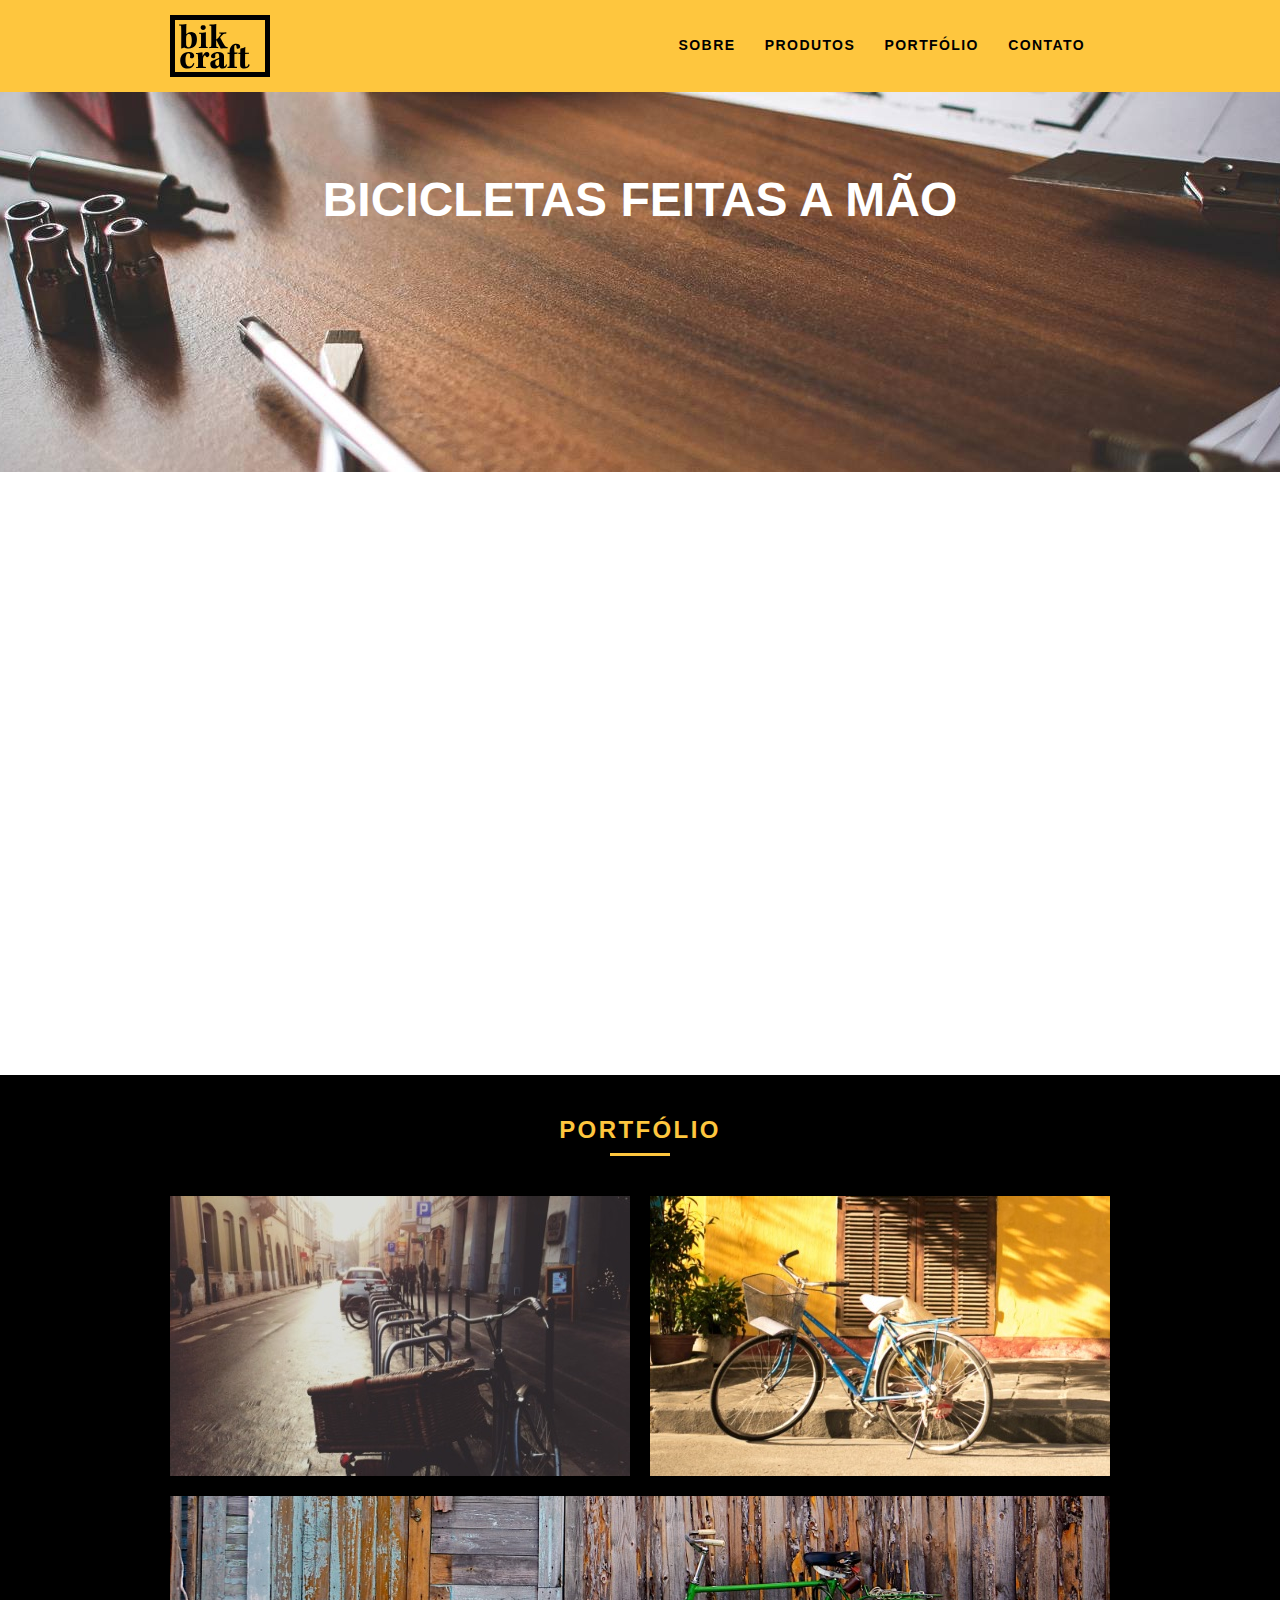
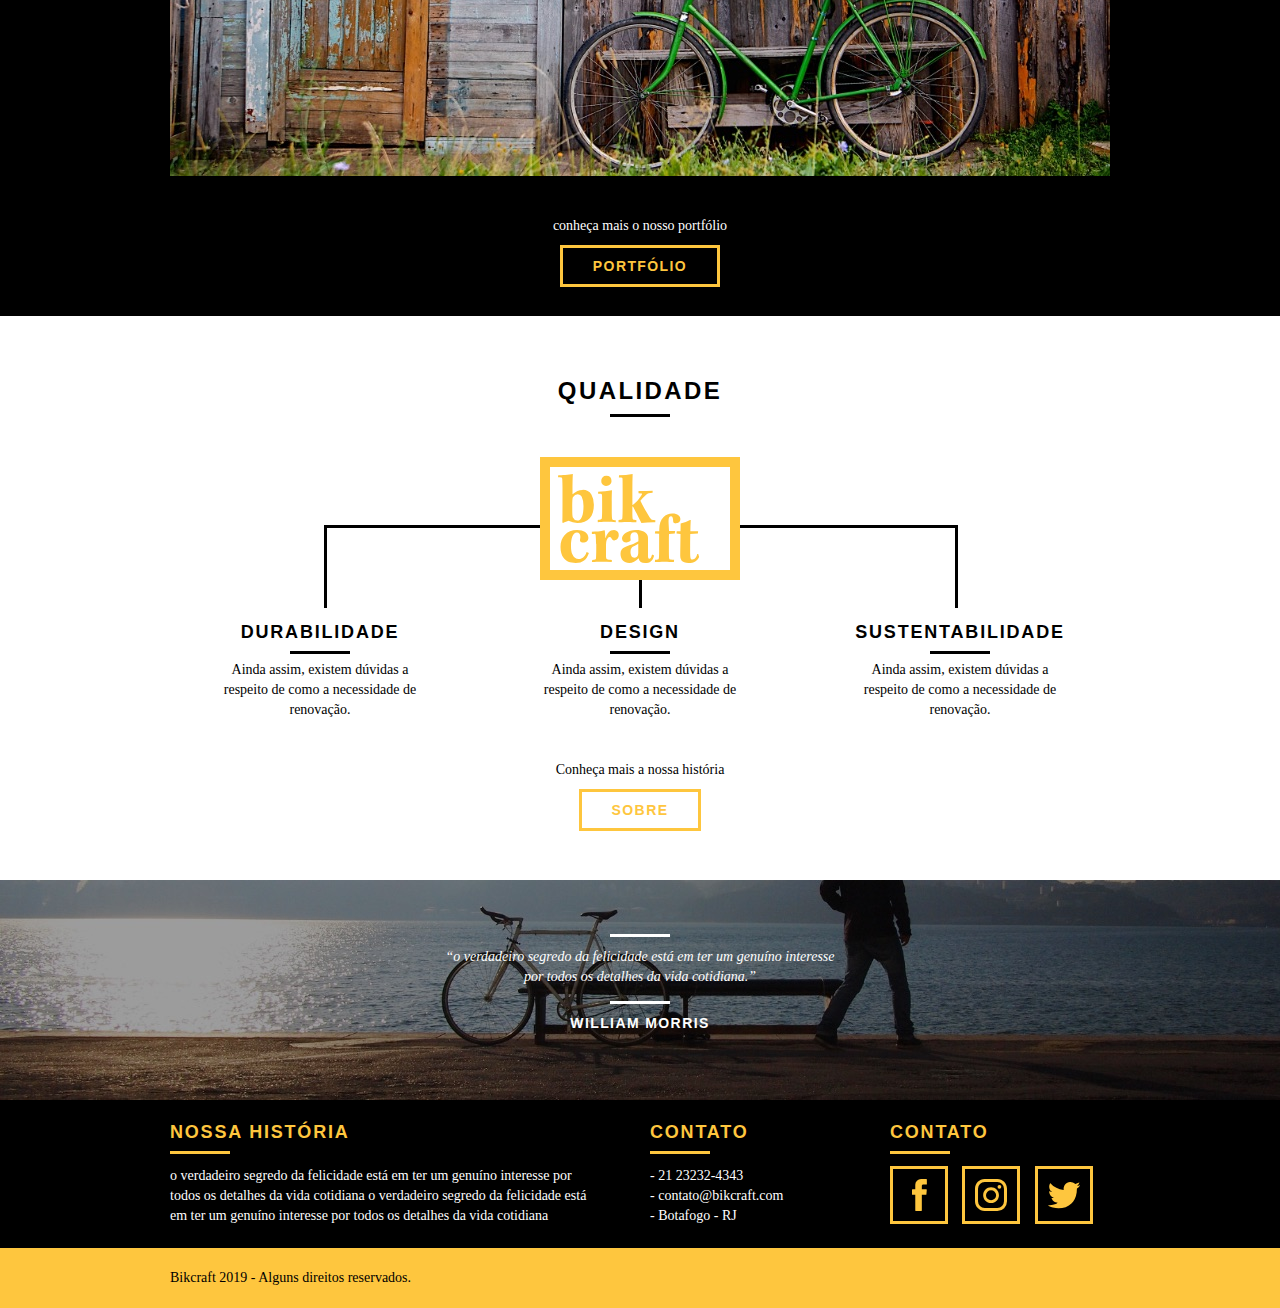
==== commit da41f294: "[CHG] SEO" ====
--- a/index.html
+++ b/index.html
@@ -3,7 +3,21 @@
 
 <head>
     <meta charset="utf-8">
-    <title>Bikcraft</title>
+    <title>Bikcraft - Bicicletas Personalizadas</title>
+    <meta name="description"
+        content="Compre a sua bicicleta personalizada na Bikcraft. Possuímos modelos Passeio, Retrô e Esporte.">
+
+    <meta property="og:type" content="website" />
+    <meta property="og:title" content="Bikcraft - Bicicletas Personalizadas" />
+    <meta property="og:description"
+        content="Compre a sua bicicleta personalizada na Bikcraft. Possuímos modelos Passeio, Retrô e Esporte." />
+    <meta property="og:url" content="http://bikcraft.com" />
+    <meta property="og:image" content="http://bikcraft.com/img/og-image.png" />
+
+    <meta name="viewport" content="width=device-width, initial-scale=1">
+
+    <link rel="shortcut icon" href="favicon.ico">
+
     <link rel="stylesheet" href="css/normalize.css">
     <link rel="stylesheet" href="css/reset.css">
     <link rel="stylesheet" href="css/grid.css">
@@ -33,10 +47,10 @@
         <div class="container">
             <h1 data-anime="400" class="fadeInDown">Bicicletas Feitas a Mão</h1>
             <blockquote data-anime="800" class="fadeInDown quote-externo">
-                <p>"não tenha nada em sua casa que você não considere útil ou acredita ser bonito"</p>
+                <p>“não tenha nada em sua casa que você não considere útil ou acredita ser bonito”</p>
                 <cite>WILLIAM MORRIS</cite>
             </blockquote>
-            <a data-anime="1200" href="produtos.html" class="btn">Orçamentos</a>
+            <a data-anime="1200" href="produtos.html" class="btn">Orçamento</a>
         </div>
     </section>
 
@@ -70,7 +84,7 @@
 
         </ul>
         <div class="call">
-            <p>Clique aqui e veja os detalhes dos produtos</p>
+            <p>clique aqui e veja os detalhes dos produtos</p>
             <a href="produtos.html" class="btn btn-preto">Produtos</a>
         </div>
     </section>
@@ -90,8 +104,8 @@
                 </li>
             </ul>
             <div class="call">
-                <p>Conheça mais o nosso portfólio</p>
-                <a href="produtos.html" class="btn">Portfólio</a>
+                <p>conheça mais o nosso portfólio</p>
+                <a href="portfolio.html" class="btn">Portfólio</a>
             </div>
         </div>
     </section>
@@ -121,8 +135,8 @@
 
     <section class="quebra">
         <blockquote class="quote-externo container">
-            <p>"o verdadeiro segredo da felicidade está em ter um genuíno interesse por todos os detalhes da vida
-                cotidiana."</p>
+            <p>“o verdadeiro segredo da felicidade está em ter um genuíno interesse por todos os detalhes da vida
+                cotidiana.”</p>
             <cite>WILLIAM MORRIS</cite>
         </blockquote>
 
@@ -161,7 +175,7 @@
 
         <div class="copy">
             <div class="container">
-                <p class="grid-16">Bikcraft 2015 - Alguns direitos reservados.</p>
+                <p class="grid-16">Bikcraft 2019 - Alguns direitos reservados.</p>
             </div>
 
         </div>
--- a/css/style.css
+++ b/css/style.css
@@ -408,3 +408,17 @@
     transform: none;
     transition: opacity 800ms, transform 800ms;
 }
+
+.nao-aparece {
+    visibility: hidden;
+    position: absolute;
+    height: 0px;
+}
+
+#form-sucesso {
+    color: #31aa39;
+}
+
+#form-erro {
+    color: #f64540;
+}
